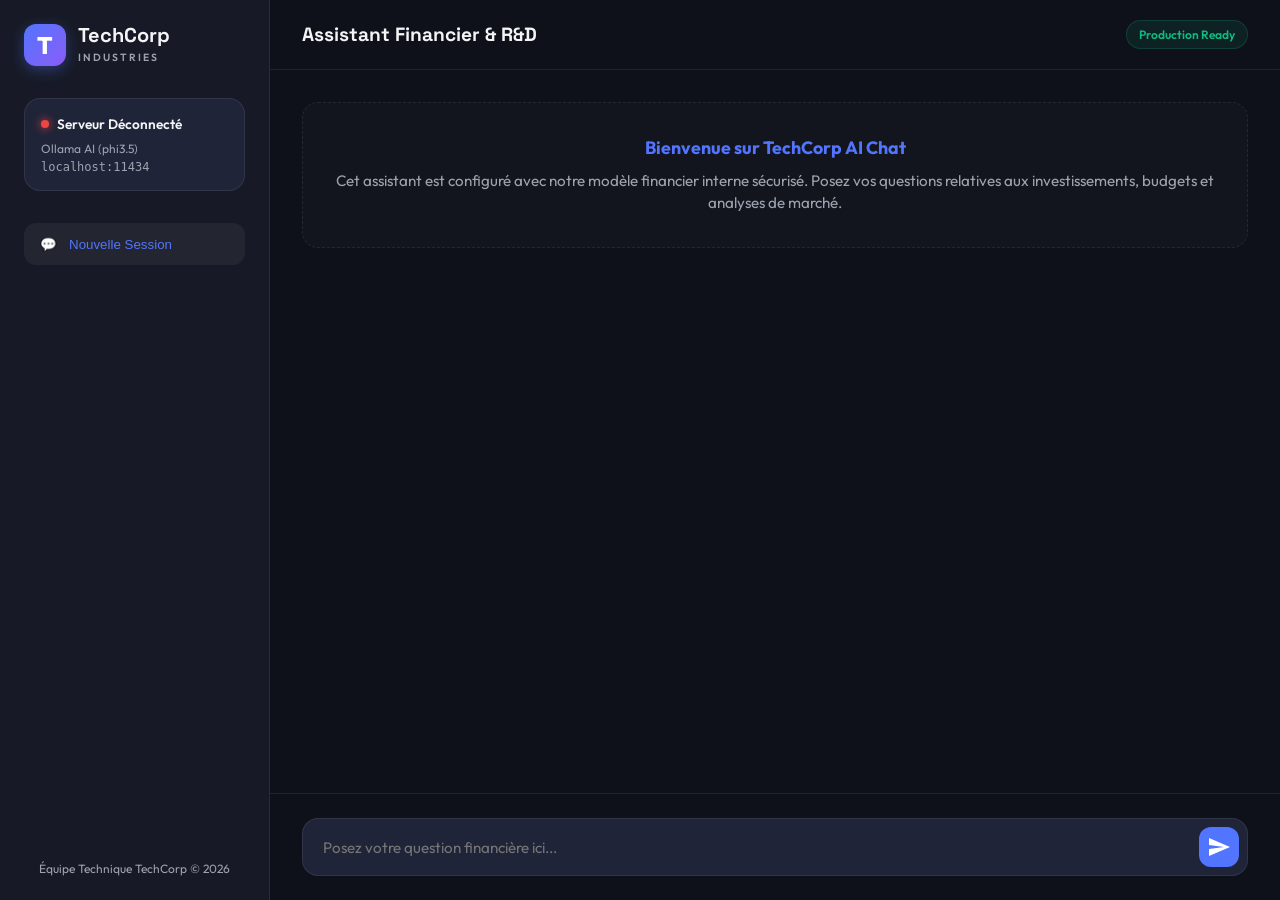
==== ollama_server/index.html @ 354602cd "feat: initial clean commit with secured models, cleaned datasets, and premium web app" ====
<!DOCTYPE html>
<html lang="fr">
<head>
    <meta charset="UTF-8">
    <meta name="viewport" content="width=device-width, initial-scale=1.0">
    <title>TechCorp Industries - AI Assistant</title>
    <link href="https://fonts.googleapis.com/css2?family=Outfit:wght@300;400;600;800&family=Space+Grotesk:wght@400;700&display=swap" rel="stylesheet">
    <link rel="stylesheet" href="style.css">
</head>
<body>
    <div class="app-container">
        <!-- Sidebar -->
        <aside class="sidebar">
            <div class="brand">
                <div class="logo-icon">T</div>
                <div class="brand-text">
                    <h1>TechCorp</h1>
                    <span>INDUSTRIES</span>
                </div>
            </div>
            
            <div class="server-status-card">
                <div class="status-header">
                    <span class="status-dot disconnected" id="status-dot"></span>
                    <span class="status-label" id="status-label">Serveur Déconnecté</span>
                </div>
                <div class="status-details">
                    <span>Ollama AI (phi3.5)</span>
                    <span class="endpoint">localhost:11434</span>
                </div>
            </div>

            <nav class="nav-menu">
                <button class="nav-item active" onclick="clearChat()">
                    <span class="nav-icon">💬</span>
                    <span>Nouvelle Session</span>
                </button>
            </nav>

            <div class="sidebar-footer">
                <p>Équipe Technique TechCorp &copy; 2026</p>
            </div>
        </aside>

        <!-- Main Chat Area -->
        <main class="chat-area">
            <header class="chat-header">
                <h2>Assistant Financier & R&D</h2>
                <div class="header-badge">Production Ready</div>
            </header>

            <div class="messages-container" id="messages-container">
                <!-- Welcome Message -->
                <div class="message system-message">
                    <div class="message-content">
                        <h3>Bienvenue sur TechCorp AI Chat</h3>
                        <p>Cet assistant est configuré avec notre modèle financier interne sécurisé. Posez vos questions relatives aux investissements, budgets et analyses de marché.</p>
                    </div>
                </div>
            </div>

            <div class="input-container">
                <form id="chat-form" onsubmit="sendMessage(event)">
                    <input type="text" id="user-input" placeholder="Posez votre question financière ici..." autocomplete="off" required>
                    <button type="submit" class="send-btn" id="send-btn">
                        <svg viewBox="0 0 24 24" width="24" height="24">
                            <path fill="currentColor" d="M2.01 21L23 12 2.01 3 2 10l15 2-15 2z"/>
                        </svg>
                    </button>
                </form>
            </div>
        </main>
    </div>

    <script src="app.js"></script>
</body>
</html>
---- ollama_server/style.css ----
:root {
    --bg-dark: #0f111a;
    --bg-sidebar: #171a26;
    --bg-card: #202438;
    --primary: #5275ff;
    --primary-glow: rgba(82, 117, 255, 0.35);
    --text-main: #f3f4f6;
    --text-muted: #9ca3af;
    --border-color: rgba(255, 255, 255, 0.08);
    --success: #10b981;
    --danger: #ef4444;
}

* {
    box-sizing: border-box;
    margin: 0;
    padding: 0;
}

body {
    font-family: 'Outfit', sans-serif;
    background-color: var(--bg-dark);
    color: var(--text-main);
    height: 100vh;
    overflow: hidden;
}

.app-container {
    display: flex;
    height: 100vh;
    width: 100vw;
}

/* Sidebar */
.sidebar {
    width: 300px;
    background-color: var(--bg-sidebar);
    border-right: 1px solid var(--border-color);
    display: flex;
    flex-direction: column;
    padding: 1.5rem;
}

.brand {
    display: flex;
    align-items: center;
    gap: 0.75rem;
    margin-bottom: 2rem;
}

.logo-icon {
    width: 42px;
    height: 42px;
    background: linear-gradient(135deg, var(--primary), #8b5cf6);
    border-radius: 12px;
    display: flex;
    align-items: center;
    justify-content: center;
    font-weight: 800;
    font-size: 1.5rem;
    color: white;
    box-shadow: 0 4px 14px var(--primary-glow);
}

.brand-text h1 {
    font-family: 'Space Grotesk', sans-serif;
    font-size: 1.25rem;
    font-weight: 700;
    line-height: 1;
}

.brand-text span {
    font-size: 0.65rem;
    letter-spacing: 2px;
    color: var(--text-muted);
    font-weight: 600;
}

.server-status-card {
    background-color: var(--bg-card);
    border: 1px solid var(--border-color);
    border-radius: 16px;
    padding: 1rem;
    margin-bottom: 2rem;
}

.status-header {
    display: flex;
    align-items: center;
    gap: 0.5rem;
    margin-bottom: 0.5rem;
}

.status-dot {
    width: 8px;
    height: 8px;
    border-radius: 50%;
}

.status-dot.connected {
    background-color: var(--success);
    box-shadow: 0 0 8px var(--success);
}

.status-dot.disconnected {
    background-color: var(--danger);
    box-shadow: 0 0 8px var(--danger);
}

.status-label {
    font-size: 0.85rem;
    font-weight: 600;
}

.status-details {
    display: flex;
    flex-direction: column;
    font-size: 0.75rem;
    color: var(--text-muted);
}

.status-details .endpoint {
    font-family: monospace;
    margin-top: 0.25rem;
}

.nav-menu {
    flex-grow: 1;
}

.nav-item {
    width: 100%;
    background: transparent;
    border: none;
    outline: none;
    color: var(--text-main);
    display: flex;
    align-items: center;
    gap: 0.75rem;
    padding: 0.85rem 1rem;
    border-radius: 12px;
    cursor: pointer;
    transition: all 0.2s ease;
    font-weight: 500;
    text-align: left;
}

.nav-item.active, .nav-item:hover {
    background-color: rgba(255, 255, 255, 0.05);
    color: var(--primary);
}

.sidebar-footer {
    font-size: 0.75rem;
    color: var(--text-muted);
    text-align: center;
}

/* Chat Area */
.chat-area {
    flex-grow: 1;
    display: flex;
    flex-direction: column;
    background-color: var(--bg-dark);
}

.chat-header {
    height: 70px;
    border-bottom: 1px solid var(--border-color);
    display: flex;
    align-items: center;
    justify-content: space-between;
    padding: 0 2rem;
}

.chat-header h2 {
    font-family: 'Space Grotesk', sans-serif;
    font-size: 1.2rem;
}

.header-badge {
    font-size: 0.75rem;
    background-color: rgba(16, 185, 129, 0.1);
    color: var(--success);
    padding: 0.35rem 0.75rem;
    border-radius: 99px;
    border: 1px solid rgba(16, 185, 129, 0.2);
    font-weight: 600;
}

.messages-container {
    flex-grow: 1;
    overflow-y: auto;
    padding: 2rem;
    display: flex;
    flex-direction: column;
    gap: 1.5rem;
}

.message {
    display: flex;
    max-width: 75%;
    animation: fadeIn 0.3s ease;
}

.message.user {
    align-self: flex-end;
}

.message.assistant {
    align-self: flex-start;
}

.message-content {
    padding: 1rem 1.25rem;
    border-radius: 18px;
    line-height: 1.5;
    font-size: 0.95rem;
}

.message.user .message-content {
    background-color: var(--primary);
    color: white;
    border-bottom-right-radius: 4px;
    box-shadow: 0 4px 14px var(--primary-glow);
}

.message.assistant .message-content {
    background-color: var(--bg-card);
    border: 1px solid var(--border-color);
    border-bottom-left-radius: 4px;
}

.message.system-message {
    max-width: 100%;
    align-self: center;
}

.message.system-message .message-content {
    background-color: rgba(255, 255, 255, 0.02);
    border: 1px dashed var(--border-color);
    border-radius: 16px;
    text-align: center;
    padding: 2rem;
}

.message.system-message h3 {
    margin-bottom: 0.5rem;
    color: var(--primary);
}

.message.system-message p {
    color: var(--text-muted);
}

/* Input Bar */
.input-container {
    padding: 1.5rem 2rem;
    border-top: 1px solid var(--border-color);
}

#chat-form {
    display: flex;
    gap: 1rem;
    background-color: var(--bg-card);
    border: 1px solid var(--border-color);
    padding: 0.5rem 0.5rem 0.5rem 1.25rem;
    border-radius: 16px;
    align-items: center;
    transition: border-color 0.2s ease;
}

#chat-form:focus-within {
    border-color: var(--primary);
    box-shadow: 0 0 0 3px var(--primary-glow);
}

#user-input {
    flex-grow: 1;
    background: transparent;
    border: none;
    outline: none;
    color: var(--text-main);
    font-size: 0.95rem;
    font-family: inherit;
}

.send-btn {
    background-color: var(--primary);
    color: white;
    border: none;
    outline: none;
    width: 40px;
    height: 40px;
    border-radius: 12px;
    display: flex;
    align-items: center;
    justify-content: center;
    cursor: pointer;
    transition: transform 0.2s ease;
}

.send-btn:hover {
    transform: scale(1.05);
}

@keyframes fadeIn {
    from { opacity: 0; transform: translateY(8px); }
    to { opacity: 1; transform: translateY(0); }
}
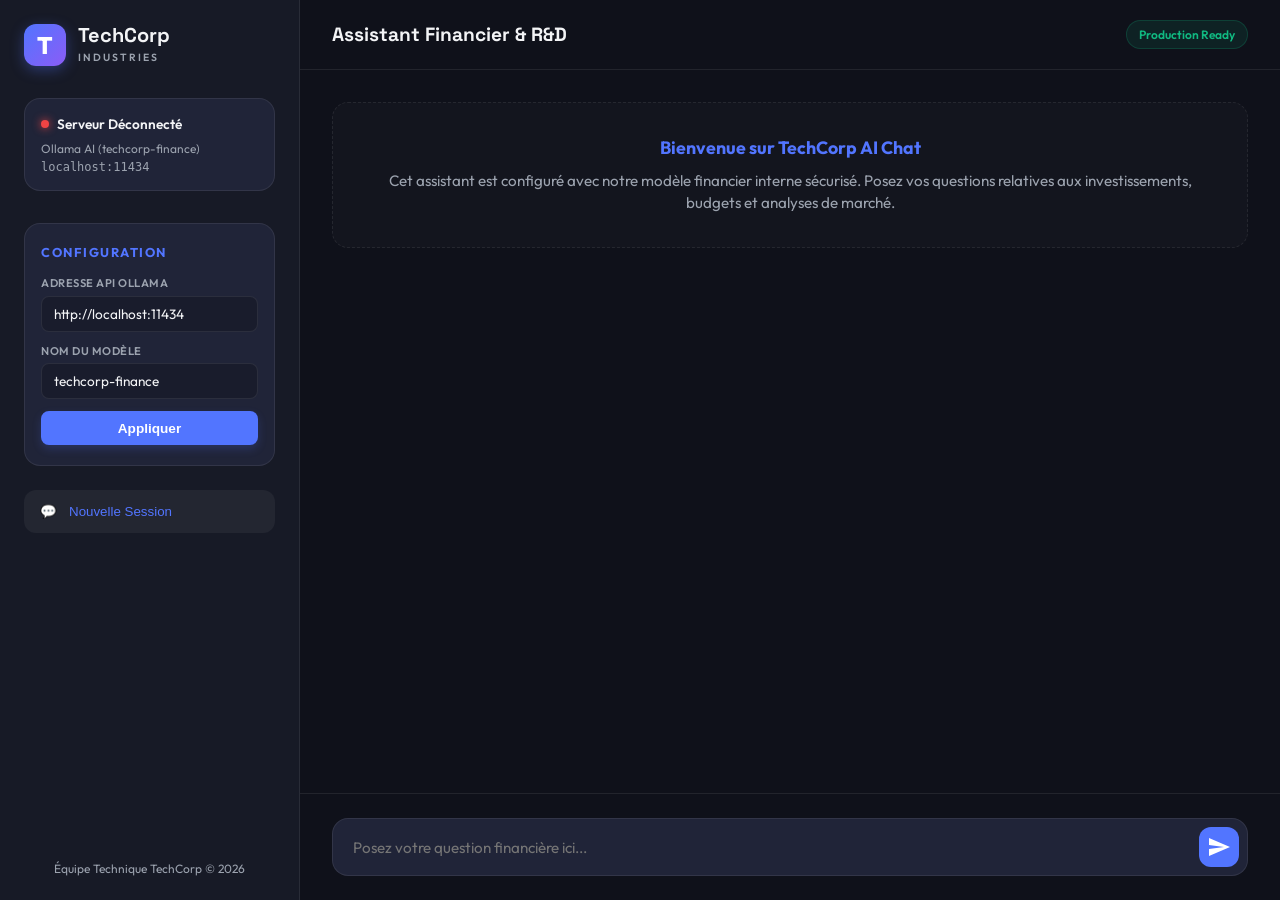
==== commit cf544af4: "feat: add settings panel for dynamic model selection and custom api host" ====
--- a/ollama_server/index.html
+++ b/ollama_server/index.html
@@ -25,9 +25,22 @@
                     <span class="status-label" id="status-label">Serveur Déconnecté</span>
                 </div>
                 <div class="status-details">
-                    <span>Ollama AI (phi3.5)</span>
-                    <span class="endpoint">localhost:11434</span>
+                    <span id="active-model-display">Ollama AI (techcorp-finance)</span>
+                    <span class="endpoint" id="active-endpoint-display">localhost:11434</span>
                 </div>
+            </div>
+
+            <div class="settings-card">
+                <h3>Configuration</h3>
+                <div class="setting-group">
+                    <label for="setting-endpoint">Adresse API Ollama</label>
+                    <input type="text" id="setting-endpoint" value="http://localhost:11434">
+                </div>
+                <div class="setting-group">
+                    <label for="setting-model">Nom du Modèle</label>
+                    <input type="text" id="setting-model" value="techcorp-finance">
+                </div>
+                <button class="save-settings-btn" id="save-settings-btn" onclick="applySettings()">Appliquer</button>
             </div>
 
             <nav class="nav-menu">
--- a/ollama_server/style.css
+++ b/ollama_server/style.css
@@ -84,6 +84,79 @@
     margin-bottom: 2rem;
 }
 
+.settings-card {
+    background-color: var(--bg-card);
+    border: 1px solid var(--border-color);
+    border-radius: 16px;
+    padding: 1.25rem 1rem;
+    margin-bottom: 1.5rem;
+    display: flex;
+    flex-direction: column;
+    gap: 0.75rem;
+}
+
+.settings-card h3 {
+    font-size: 0.8rem;
+    font-weight: 700;
+    color: var(--primary);
+    text-transform: uppercase;
+    letter-spacing: 1.5px;
+    margin-bottom: 0.25rem;
+}
+
+.setting-group {
+    display: flex;
+    flex-direction: column;
+    gap: 0.35rem;
+}
+
+.setting-group label {
+    font-size: 0.7rem;
+    color: var(--text-muted);
+    font-weight: 600;
+    text-transform: uppercase;
+    letter-spacing: 0.5px;
+}
+
+.setting-group input {
+    background-color: rgba(0, 0, 0, 0.2);
+    border: 1px solid var(--border-color);
+    border-radius: 8px;
+    padding: 0.5rem 0.75rem;
+    color: var(--text-main);
+    font-size: 0.85rem;
+    outline: none;
+    font-family: inherit;
+    transition: all 0.2s ease;
+}
+
+.setting-group input:focus {
+    border-color: var(--primary);
+    background-color: rgba(0, 0, 0, 0.3);
+}
+
+.save-settings-btn {
+    background-color: var(--primary);
+    color: white;
+    border: none;
+    border-radius: 8px;
+    padding: 0.6rem;
+    font-size: 0.85rem;
+    font-weight: 600;
+    cursor: pointer;
+    transition: all 0.2s ease;
+    box-shadow: 0 4px 10px rgba(82, 117, 255, 0.2);
+}
+
+.save-settings-btn:hover {
+    background-color: #3b5bdb;
+    transform: translateY(-1px);
+}
+
+.save-settings-btn:active {
+    transform: translateY(0);
+}
+
 .status-header {
     display: flex;
     align-items: center;
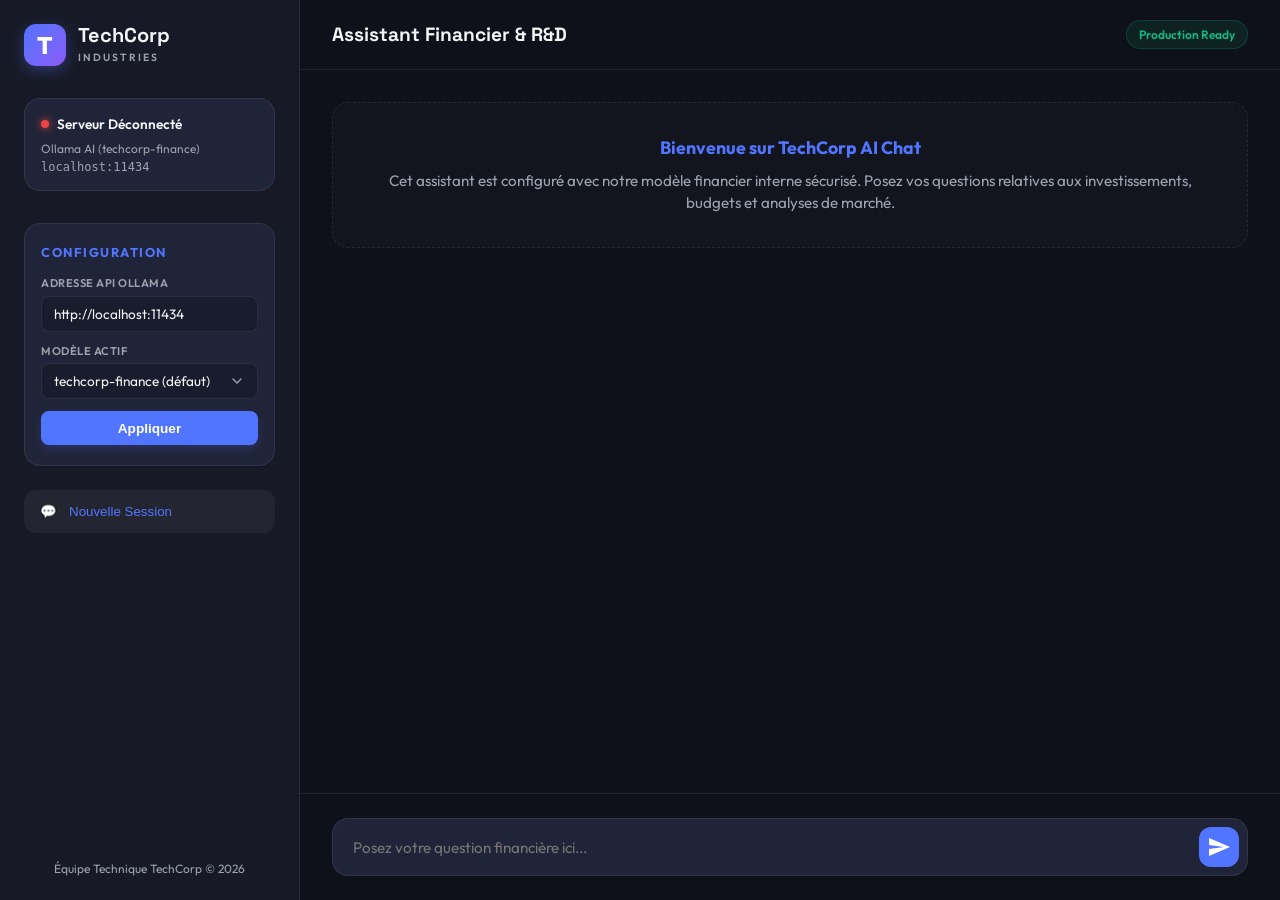
==== commit c578a47c: "feat: query available models list dynamically from Ollama API" ====
--- a/ollama_server/index.html
+++ b/ollama_server/index.html
@@ -37,8 +37,10 @@
                     <input type="text" id="setting-endpoint" value="http://localhost:11434">
                 </div>
                 <div class="setting-group">
-                    <label for="setting-model">Nom du Modèle</label>
-                    <input type="text" id="setting-model" value="techcorp-finance">
+                    <label for="setting-model">Modèle Actif</label>
+                    <select id="setting-model">
+                        <option value="techcorp-finance">Chargement des modèles...</option>
+                    </select>
                 </div>
                 <button class="save-settings-btn" id="save-settings-btn" onclick="applySettings()">Appliquer</button>
             </div>
--- a/ollama_server/style.css
+++ b/ollama_server/style.css
@@ -118,7 +118,7 @@
     letter-spacing: 0.5px;
 }
 
-.setting-group input {
+.setting-group input, .setting-group select {
     background-color: rgba(0, 0, 0, 0.2);
     border: 1px solid var(--border-color);
     border-radius: 8px;
@@ -130,7 +130,23 @@
     transition: all 0.2s ease;
 }
 
-.setting-group input:focus {
+.setting-group select {
+    cursor: pointer;
+    appearance: none;
+    -webkit-appearance: none;
+    background-image: url("data:image/svg+xml;charset=utf-8,%3Csvg xmlns='http://www.w3.org/2000/svg' width='16' height='16' viewBox='0 0 24 24' fill='none' stroke='%239ca3af' stroke-width='2' stroke-linecap='round' stroke-linejoin='round'%3E%3Cpolyline points='6 9 12 15 18 9'%3E%3C/polyline%3E%3C/svg%3E");
+    background-repeat: no-repeat;
+    background-position: right 0.75rem center;
+    background-size: 1rem;
+    padding-right: 2rem;
+}
+
+.setting-group select option {
+    background-color: var(--bg-sidebar);
+    color: var(--text-main);
+}
+
+.setting-group input:focus, .setting-group select:focus {
     border-color: var(--primary);
     background-color: rgba(0, 0, 0, 0.3);
 }
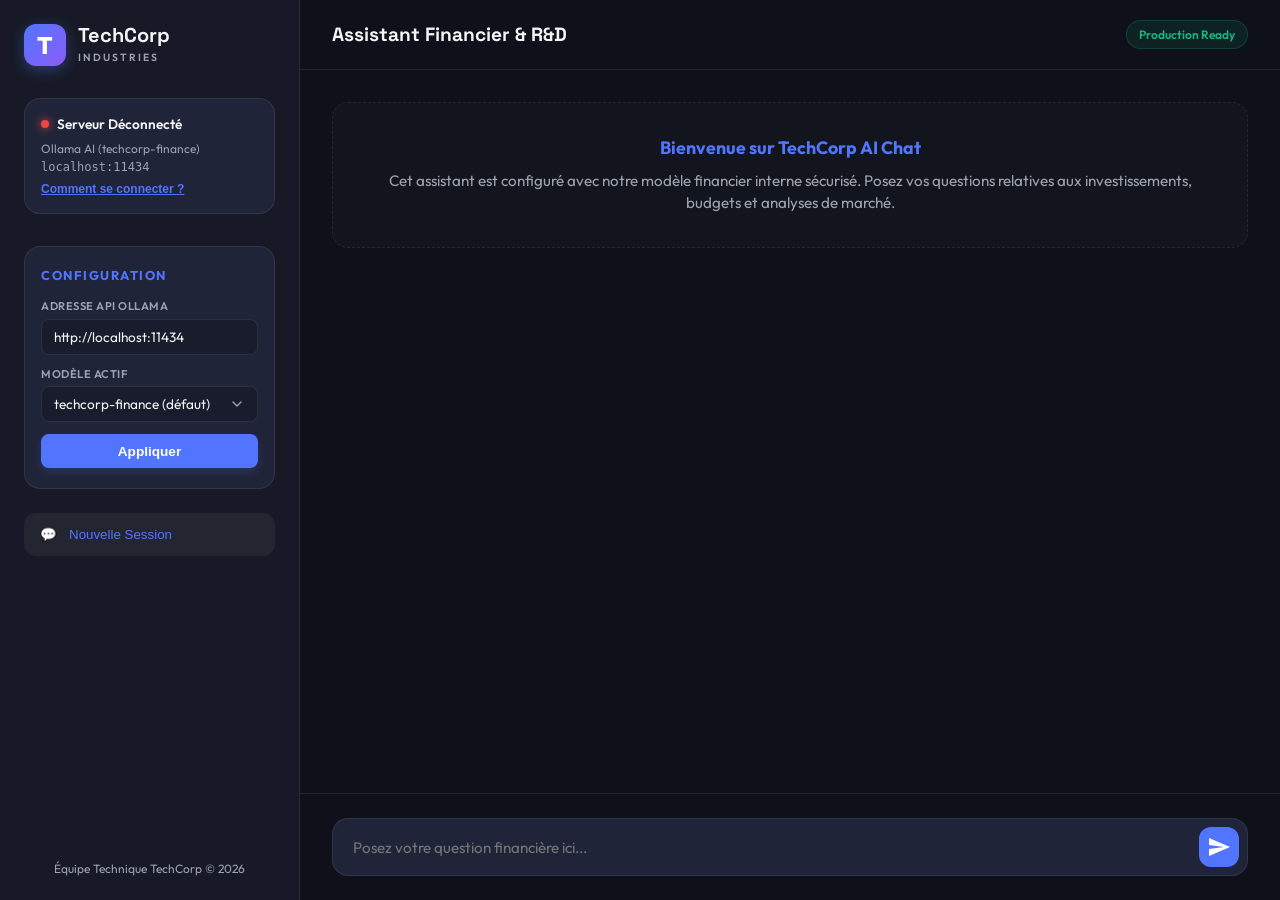
==== commit fbac7cbe: "feat: add help modal guide for client-side CORS configuration on Windows, macOS, Linux" ====
--- a/ollama_server/index.html
+++ b/ollama_server/index.html
@@ -28,6 +28,7 @@
                     <span id="active-model-display">Ollama AI (techcorp-finance)</span>
                     <span class="endpoint" id="active-endpoint-display">localhost:11434</span>
                 </div>
+                <button class="help-link-btn" onclick="openHelpModal()">Comment se connecter ?</button>
             </div>
 
             <div class="settings-card">
@@ -87,6 +88,56 @@
         </main>
     </div>
 
+    <!-- Help Modal -->
+    <div id="help-modal" class="modal">
+        <div class="modal-content">
+            <span class="close-modal" onclick="closeHelpModal()">&times;</span>
+            <h2>🔌 Guide de connexion local (CORS)</h2>
+            <p>Pour faire fonctionner le chatbot en ligne avec votre serveur local, suivez ces instructions :</p>
+            
+            <div class="tabs">
+                <button class="tab-btn active" id="tab-btn-win" onclick="switchTab('win')">Windows</button>
+                <button class="tab-btn" id="tab-btn-mac" onclick="switchTab('mac')">macOS / Linux</button>
+            </div>
+            
+            <div id="tab-win" class="tab-content active">
+                <ol>
+                    <li>Quittez Ollama en arrière-plan (clic droit sur la tête de lama près de l'horloge -> <strong>Quit Ollama</strong>).</li>
+                    <li>Ouvrez <strong>PowerShell</strong> et exécutez ces commandes :
+                        <pre><code>$env:OLLAMA_ORIGINS="*"
+ollama serve</code></pre>
+                    </li>
+                </ol>
+            </div>
+            
+            <div id="tab-mac" class="tab-content" style="display:none;">
+                <ol>
+                    <li>Arrêtez le service Ollama existant dans votre terminal :
+                        <pre><code># macOS (si lance via launchd)
+launchctl unload ~/Library/LaunchAgents/ollama.plist
+
+# Linux
+sudo systemctl stop ollama</code></pre>
+                    </li>
+                    <li>Lancez Ollama avec l'autorisation réseau :
+                        <pre><code>OLLAMA_ORIGINS="*" ollama serve</code></pre>
+                    </li>
+                </ol>
+            </div>
+            
+            <div class="chrome-warning">
+                <h3>⚠️ Action requise sur votre Navigateur</h3>
+                <p>Les navigateurs bloquent les requêtes non sécurisées (HTTP) depuis un site en ligne (HTTPS). Pour débloquer la connexion :</p>
+                <ol>
+                    <li>Cliquez sur l'icône de réglages (curseurs ou cadenas) à gauche de l'URL dans la barre d'adresse.</li>
+                    <li>Cliquez sur <strong>Paramètres des sites</strong>.</li>
+                    <li>Trouvez la ligne <strong>Contenu non sécurisé</strong> et changez-la en <strong>Autoriser</strong>.</li>
+                    <li>Revenez ici et <strong>actualisez la page (F5)</strong>.</li>
+                </ol>
+            </div>
+        </div>
+    </div>
+
     <script src="app.js"></script>
 </body>
 </html>
--- a/ollama_server/style.css
+++ b/ollama_server/style.css
@@ -397,3 +397,164 @@
     from { opacity: 0; transform: translateY(8px); }
     to { opacity: 1; transform: translateY(0); }
 }
+
+/* Help Button inside Status Card */
+.help-link-btn {
+    background: transparent;
+    border: none;
+    outline: none;
+    color: var(--primary);
+    font-size: 0.75rem;
+    font-weight: 600;
+    text-decoration: underline;
+    cursor: pointer;
+    margin-top: 0.5rem;
+    align-self: flex-start;
+    padding: 0;
+    transition: color 0.2s;
+}
+
+.help-link-btn:hover {
+    color: #8b5cf6;
+}
+
+/* Modal styling */
+.modal {
+    display: none; 
+    position: fixed; 
+    z-index: 1000; 
+    left: 0;
+    top: 0;
+    width: 100%; 
+    height: 100%; 
+    overflow: auto; 
+    background-color: rgba(15, 17, 26, 0.85); 
+    backdrop-filter: blur(8px);
+    align-items: center;
+    justify-content: center;
+}
+
+.modal-content {
+    background-color: var(--bg-card);
+    border: 1px solid var(--border-color);
+    margin: 5% auto;
+    padding: 2rem;
+    width: 90%;
+    max-width: 600px;
+    border-radius: 20px;
+    position: relative;
+    box-shadow: 0 10px 30px rgba(0, 0, 0, 0.5);
+    animation: modalFadeIn 0.3s cubic-bezier(0.16, 1, 0.3, 1);
+}
+
+@keyframes modalFadeIn {
+    from { transform: scale(0.95); opacity: 0; }
+    to { transform: scale(1); opacity: 1; }
+}
+
+.close-modal {
+    color: var(--text-muted);
+    float: right;
+    font-size: 28px;
+    font-weight: bold;
+    cursor: pointer;
+    position: absolute;
+    top: 1rem;
+    right: 1.5rem;
+    transition: color 0.2s;
+}
+
+.close-modal:hover {
+    color: var(--danger);
+}
+
+.modal h2 {
+    font-family: 'Space Grotesk', sans-serif;
+    font-size: 1.5rem;
+    margin-bottom: 0.75rem;
+    color: var(--text-main);
+}
+
+.modal p {
+    font-size: 0.9rem;
+    color: var(--text-muted);
+    line-height: 1.4;
+    margin-bottom: 1.5rem;
+}
+
+/* Tabs */
+.tabs {
+    display: flex;
+    gap: 0.5rem;
+    border-bottom: 1px solid var(--border-color);
+    margin-bottom: 1rem;
+}
+
+.tab-btn {
+    background: transparent;
+    border: none;
+    outline: none;
+    color: var(--text-muted);
+    padding: 0.5rem 1rem;
+    cursor: pointer;
+    font-weight: 600;
+    font-size: 0.85rem;
+    border-bottom: 2px solid transparent;
+    transition: all 0.2s;
+}
+
+.tab-btn.active {
+    color: var(--primary);
+    border-bottom-color: var(--primary);
+}
+
+/* Tab content */
+.tab-content ol {
+    padding-left: 1.25rem;
+    font-size: 0.9rem;
+    line-height: 1.5;
+}
+
+.tab-content li {
+    margin-bottom: 0.5rem;
+    color: var(--text-main);
+}
+
+.tab-content pre {
+    background-color: rgba(0, 0, 0, 0.3);
+    border: 1px solid var(--border-color);
+    padding: 0.75rem;
+    border-radius: 8px;
+    font-family: monospace;
+    font-size: 0.8rem;
+    color: #38bdf8;
+    margin-top: 0.5rem;
+    overflow-x: auto;
+}
+
+/* Chrome Warning */
+.chrome-warning {
+    margin-top: 1.5rem;
+    padding: 1rem;
+    background-color: rgba(239, 68, 68, 0.05);
+    border: 1px solid rgba(239, 68, 68, 0.15);
+    border-radius: 12px;
+}
+
+.chrome-warning h3 {
+    font-size: 0.95rem;
+    color: var(--danger);
+    margin-bottom: 0.5rem;
+    font-weight: 600;
+}
+
+.chrome-warning ol {
+    padding-left: 1.25rem;
+    font-size: 0.85rem;
+    line-height: 1.4;
+    color: var(--text-muted);
+}
+
+.chrome-warning li {
+    margin-bottom: 0.35rem;
+}
